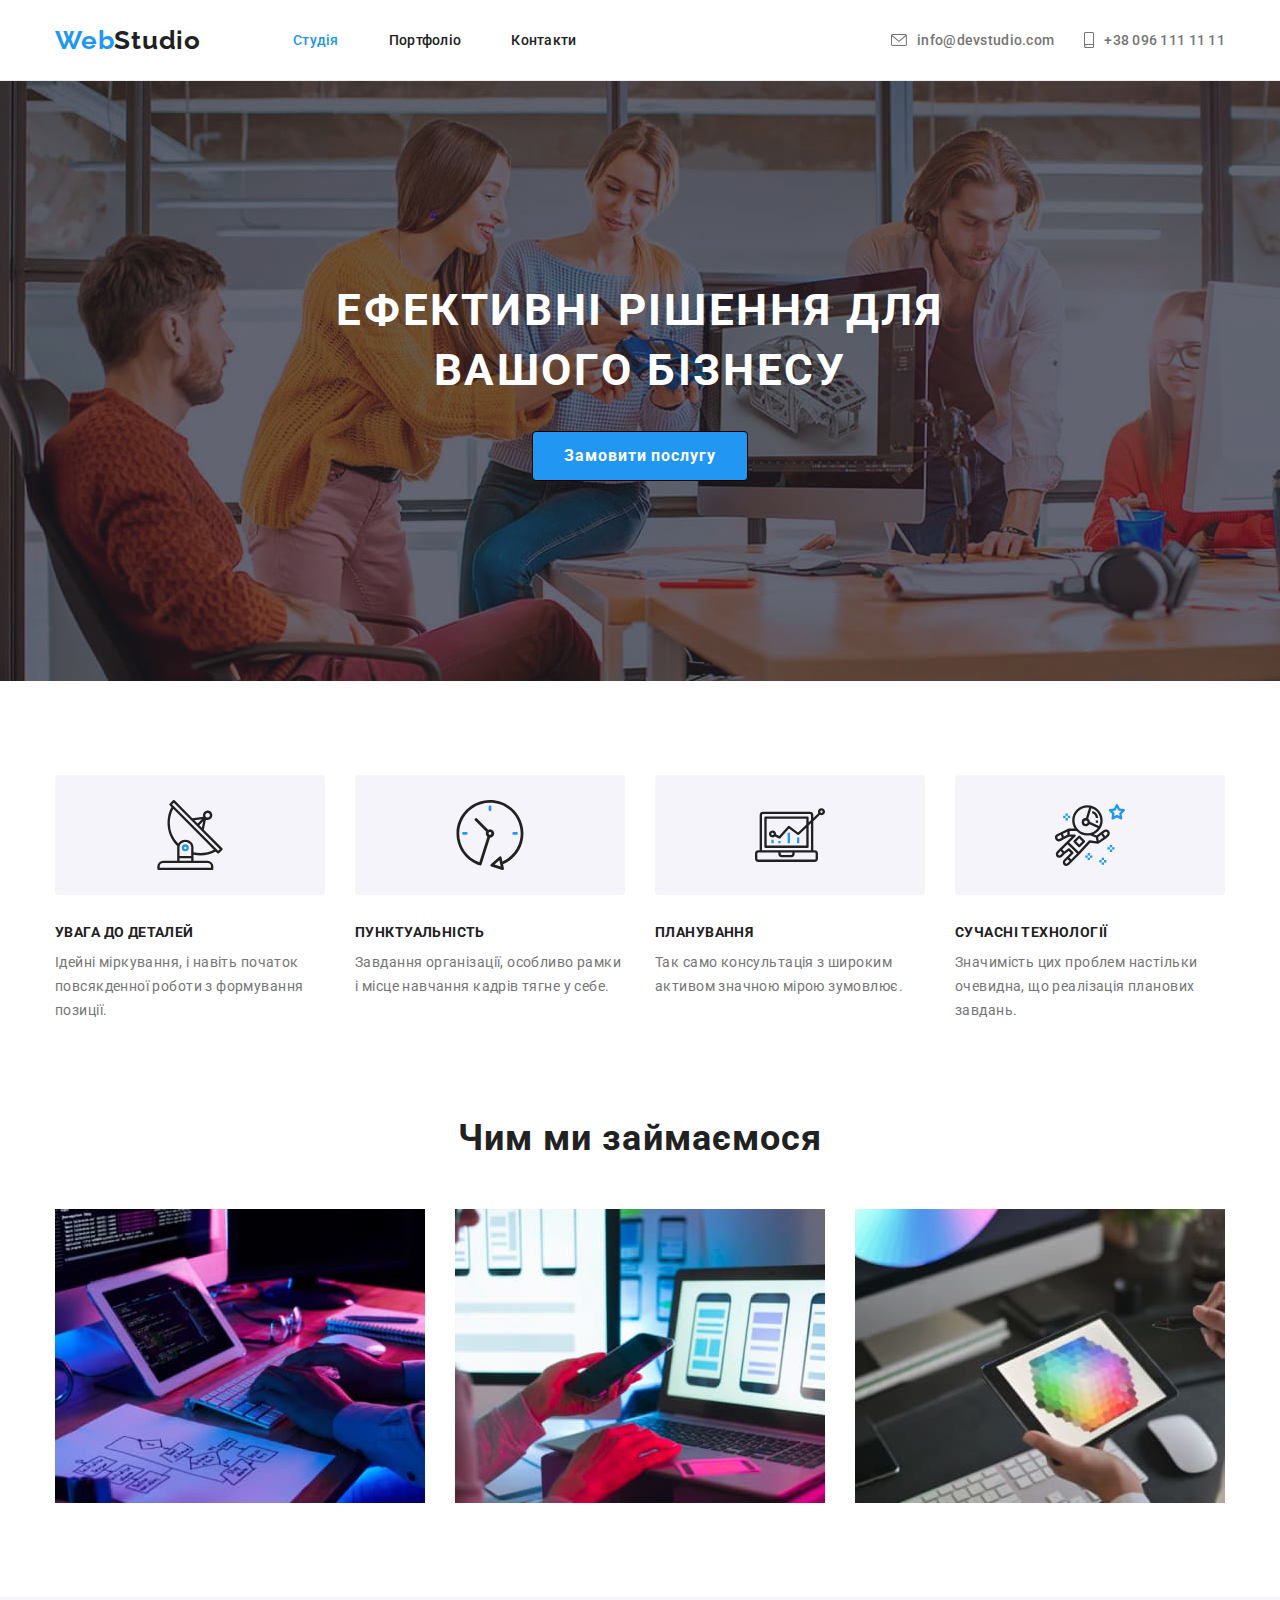
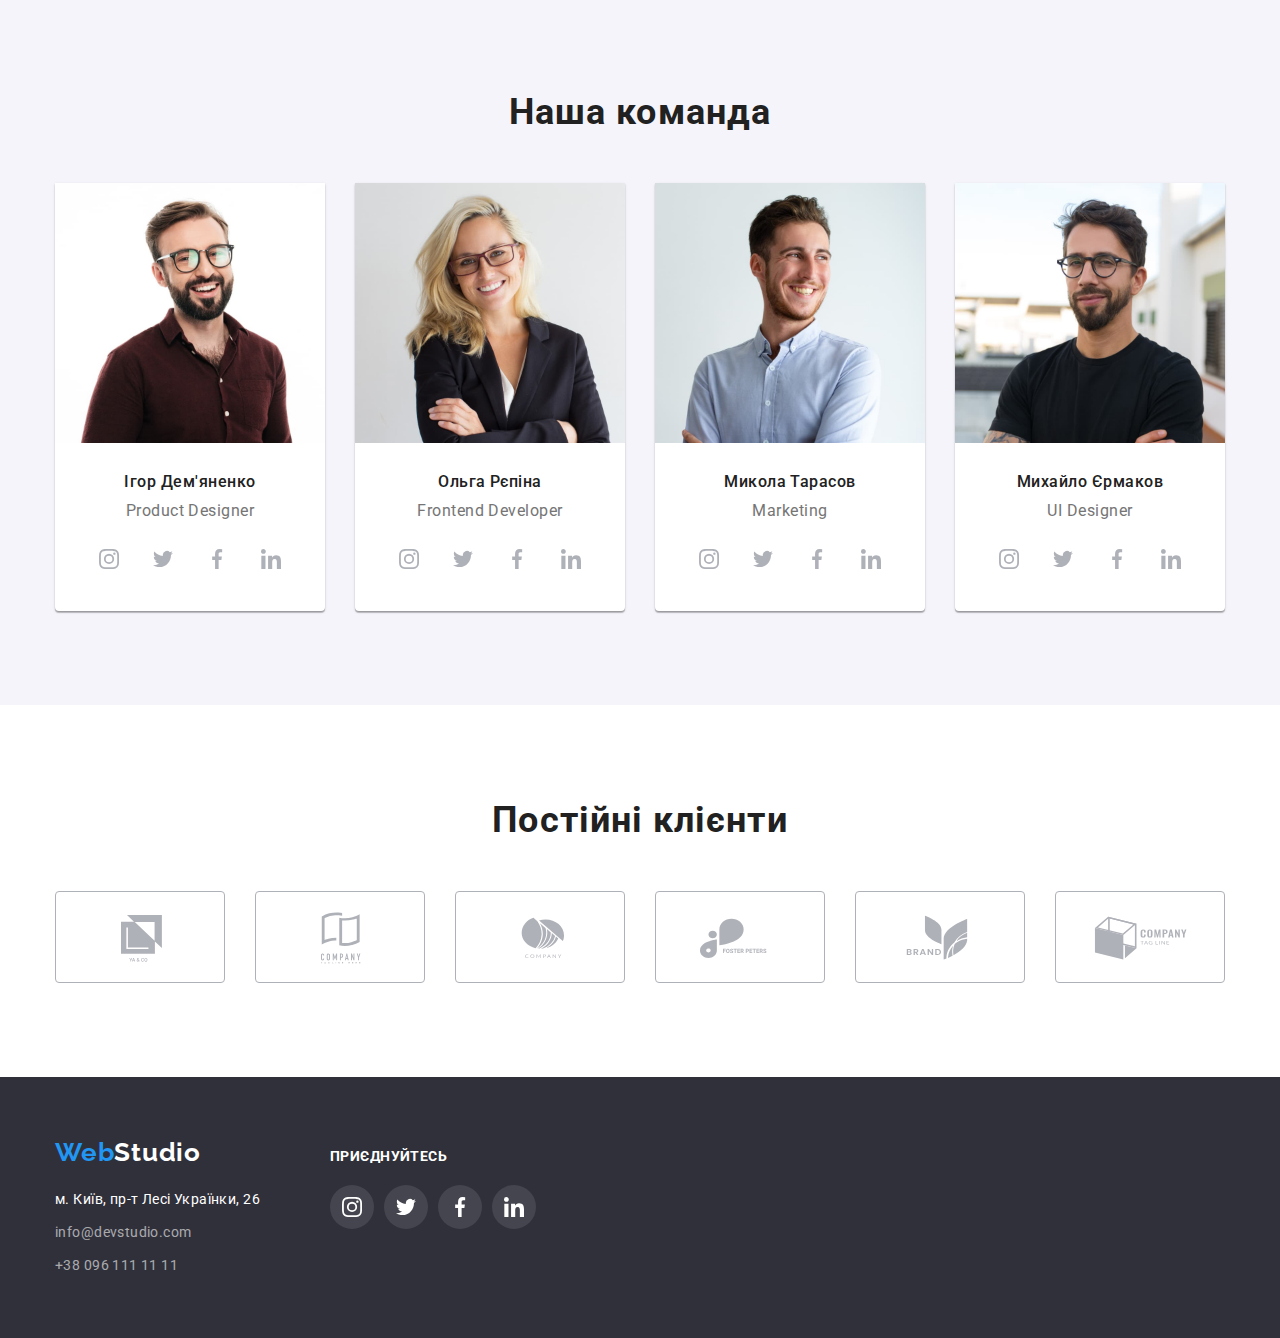
==== index.html @ eab14b0d "HomeWork-4" ====
<!DOCTYPE html>
<html lang="uk">
  <head>
    <meta charset="UTF-8" />
    <meta http-equiv="X-UA-Compatible" content="IE=edge" />
    <meta name="viewport" content="width=device-width, initial-scale=1.0" />
    <title>Студія</title>
    <link rel="preconnect" href="https://fonts.googleapis.com" />
    <link rel="preconnect" href="https://fonts.gstatic.com" crossorigin />
    <link
      href="https://fonts.googleapis.com/css2?family=Raleway:wght@700&family=Roboto:wght@400;500;700;900&display=swap"
      rel="stylesheet"
    />
    <link
      rel="stylesheet"
      href="https://cdnjs.cloudflare.com/ajax/libs/modern-normalize/1.1.0/modern-normalize.min.css"
    />
    <link rel="stylesheet" href="./css/styles.css" />
  </head>

  <body>
    <!-- Site navigation -->
    <header class="header">
      <div class="container header-container">
        <nav class="main-nav">
          <a href="./index.html" class="logo">Web<span>Studio</span></a>
          <ul class="site-nav">
            <li class="current item"><a class="link" href="./index.html">Студія</a></li>
            <li class="item"><a class="link" href="./portfolio.html">Портфоліо</a></li>
            <li class="item"><a class="link" href="#">Контакти</a></li>
          </ul>
        </nav>
        <!-- Authorization -->
        <ul class="auth-nav">
          <li class="item">
            <a class="link" href="mailto:info@devstudio.com">
              <svg class="icon-envelope">
                <use href="./images/icons.svg#icon-envelope"></use>
              </svg>
              info@devstudio.com</a
            >
          </li>
          <li class="item">
            <a class="link" href="tel:+380961111111">
              <svg class="icon-smartphone">
                <use href="./images/icons.svg#icon-smartphone"></use>
              </svg>
              +38 096 111 11 11</a
            >
          </li>
        </ul>
      </div>
    </header>
    <main>
      <section class="hero">
        <div class="container">
          <h1 class="hero-title">Ефективні рішення для вашого бізнесу</h1>
          <button type="button" class="button-studio">Замовити послугу</button>
        </div>
      </section>
      <section class="benefits section">
        <div class="container">
          <h2 hidden>Наші переваги</h2>
          <ul class="details">
            <li class="item">
              <div class="background-icon">
                <svg class="icon-antenna">
                  <use href="./images/icons.svg#icon-antenna"></use>
                </svg>
              </div>
              <h3 class="title">УВАГА ДО ДЕТАЛЕЙ</h3>
              <p class="paragraph">
                Ідейні міркування, і навіть початок повсякденної роботи з формування позиції.
              </p>
            </li>
            <li class="item">
              <div class="background-icon">
                <svg class="icon-clock">
                  <use href="./images/icons.svg#icon-clock"></use>
                </svg>
              </div>
              <h3 class="title">ПУНКТУАЛЬНІСТЬ</h3>
              <p class="paragraph">
                Завдання організації, особливо рамки і місце навчання кадрів тягне у себе.
              </p>
            </li>
            <li class="item">
              <div class="background-icon">
                <svg class="icon-diagram">
                  <use href="./images/icons.svg#icon-diagram"></use>
                </svg>
              </div>
              <h3 class="title">ПЛАНУВАННЯ</h3>
              <p class="paragraph">
                Так само консультація з широким активом значною мірою зумовлює.
              </p>
            </li>
            <li class="item">
              <div class="background-icon">
                <svg class="icon-astronaut">
                  <use href="./images/icons.svg#icon-astronaut"></use>
                </svg>
              </div>
              <h3 class="title">СУЧАСНІ ТЕХНОЛОГІЇ</h3>
              <p class="paragraph">
                Значимість цих проблем настільки очевидна, що реалізація планових завдань.
              </p>
            </li>
          </ul>
        </div>
      </section>
      <section class="working section no-padding">
        <div class="container">
          <h2 class="crew">Чим ми займаємося</h2>
          <ul class="images">
            <li><img src="images/box1.jpg" alt="руки на ноутбуці" width="370" /></li>
            <li><img src="images/box2.jpg" alt="смартфон на ноутбук" width="370" /></li>
            <li><img src="images/box3.jpg" alt="руки та планшет" width="370" /></li>
          </ul>
        </div>
      </section>
      <section class="team section">
        <div class="container">
          <h2 class="crew">Наша команда</h2>
          <ul class="command">
            <li class="person">
              <img src="images/img4.jpg" alt="Ігор Дем'яненко" width="270" />
              <div class="person-padding">
                <h3 class="name">Ігор Дем'яненко</h3>
                <p class="rank">Product Designer</p>
              </div>
              <ul class="social-links">
                <li class="social-item">
                  <a class="social-link" href="">
                    <svg class="social-icon">
                      <use href="./images/icons.svg#icon-instagram"></use>
                    </svg>
                  </a>
                </li>
                <li class="social-item">
                  <a class="social-link" href="">
                    <svg class="social-icon">
                      <use href="./images/icons.svg#icon-twitter"></use>
                    </svg>
                  </a>
                </li>
                <li class="social-item">
                  <a class="social-link" href="">
                    <svg class="social-icon">
                      <use href="./images/icons.svg#icon-facebook"></use>
                    </svg>
                  </a>
                </li>
                <li class="social-item">
                  <a class="social-link" href="">
                    <svg class="social-icon">
                      <use href="./images/icons.svg#icon-linkedin"></use>
                    </svg>
                  </a>
                </li>
              </ul>
            </li>
            <li class="person">
              <img src="images/img1.jpg" alt="Ольга Рєпіна" width="270" />
              <div class="person-padding">
                <h3 class="name">Ольга Рєпіна</h3>
                <p class="rank">Frontend Developer</p>
              </div>
              <ul class="social-links">
                <li class="social-item">
                  <a class="social-link" href="">
                    <svg class="social-icon">
                      <use href="./images/icons.svg#icon-instagram"></use>
                    </svg>
                  </a>
                </li>
                <li class="social-item">
                  <a class="social-link" href="">
                    <svg class="social-icon">
                      <use href="./images/icons.svg#icon-twitter"></use>
                    </svg>
                  </a>
                </li>
                <li class="social-item">
                  <a class="social-link" href="">
                    <svg class="social-icon">
                      <use href="./images/icons.svg#icon-facebook"></use>
                    </svg>
                  </a>
                </li>
                <li class="social-item">
                  <a class="social-link" href="">
                    <svg class="social-icon">
                      <use href="./images/icons.svg#icon-linkedin"></use>
                    </svg>
                  </a>
                </li>
              </ul>
            </li>
            <li class="person">
              <img src="images/img2.jpg" alt="Микола Тарасов" width="270" />
              <div class="person-padding">
                <h3 class="name">Микола Тарасов</h3>
                <p class="rank">Marketing</p>
              </div>
              <ul class="social-links">
                <li class="social-item">
                  <a class="social-link" href="">
                    <svg class="social-icon">
                      <use href="./images/icons.svg#icon-instagram"></use>
                    </svg>
                  </a>
                </li>
                <li class="social-item">
                  <a class="social-link" href="">
                    <svg class="social-icon">
                      <use href="./images/icons.svg#icon-twitter"></use>
                    </svg>
                  </a>
                </li>
                <li class="social-item">
                  <a class="social-link" href="">
                    <svg class="social-icon">
                      <use href="./images/icons.svg#icon-facebook"></use>
                    </svg>
                  </a>
                </li>
                <li class="social-item">
                  <a class="social-link" href="">
                    <svg class="social-icon">
                      <use href="./images/icons.svg#icon-linkedin"></use>
                    </svg>
                  </a>
                </li>
              </ul>
            </li>
            <li class="person">
              <img src="images/img3.jpg" alt="Михайло Єрмаков" width="270" />
              <div class="person-padding">
                <h3 class="name">Михайло Єрмаков</h3>
                <p class="rank">UI Designer</p>
              </div>
              <ul class="social-links">
                <li class="social-item">
                  <a class="social-link" href="">
                    <svg class="social-icon">
                      <use href="./images/icons.svg#icon-instagram"></use>
                    </svg>
                  </a>
                </li>
                <li class="social-item">
                  <a class="social-link" href="">
                    <svg class="social-icon">
                      <use href="./images/icons.svg#icon-twitter"></use>
                    </svg>
                  </a>
                </li>
                <li class="social-item">
                  <a class="social-link" href="">
                    <svg class="social-icon">
                      <use href="./images/icons.svg#icon-facebook"></use>
                    </svg>
                  </a>
                </li>
                <li class="social-item">
                  <a class="social-link" href="">
                    <svg class="social-icon">
                      <use href="./images/icons.svg#icon-linkedin"></use>
                    </svg>
                  </a>
                </li>
              </ul>
            </li>
          </ul>
        </div>
      </section>
      <section class="partners section">
        <div class="container">
          <h2 class="partners-title">Постійні клієнти</h2>
          <ul class="partners-list">
            <li>
              <a href="" class="company-link">
                <svg class="company-icon company-one">
                  <use href="./images/icons.svg#icon-group1"></use>
                </svg>
              </a>
            </li>
            <li>
              <a href="" class="company-link">
                <svg class="company-icon company-two">
                  <use href="./images/icons.svg#icon-group2"></use>
                </svg>
              </a>
            </li>
            <li>
              <a href="" class="company-link">
                <svg class="company-icon company-three">
                  <use href="./images/icons.svg#icon-group3"></use>
                </svg>
              </a>
            </li>
            <li>
              <a href="" class="company-link">
                <svg class="company-icon company-four">
                  <use href="./images/icons.svg#icon-group4"></use>
                </svg>
              </a>
            </li>
            <li>
              <a href="" class="company-link">
                <svg class="company-icon company-five">
                  <use href="./images/icons.svg#icon-group5"></use>
                </svg>
              </a>
            </li>
            <li>
              <a href="" class="company-link">
                <svg class="company-icon company-six">
                  <use href="./images/icons.svg#icon-group6"></use>
                </svg>
              </a>
            </li>
          </ul>
        </div>
      </section>

      <!--  Footer  -->
    </main>
    <footer class="footer">
      <div class="container wrapper">
        <div class="address-frapper">
          <a class="logo-two" href="./index.html">Web<span>Studio</span></a>
          <address class="footer-address">
            <ul class="contacts">
              <!-- Adress -->
              <li class="adress-item">
                <a
                  class="city"
                  href="https://goo.gl/maps/CPtrU1FHBa2aNyZL9"
                  target="_blank"
                  rel="noopener noreferrer nofollow"
                  >м. Київ, пр-т Лесі Українки, 26</a
                >
              </li>
              <!-- Mail -->
              <li class="adress-item">
                <a class="mail" href="mailto:info@devstudio.com">info@devstudio.com</a>
              </li>
              <li class="adress-item">
                <a class="phone" href="tel:+380961111111">+38 096 111 11 11</a>
              </li>
            </ul>
          </address>
        </div>

        <div class="join">
          <h3 class="join-title">Приєднуйтесь</h3>
          <ul class="footer-social-links">
            <li class="social-item">
              <a class="social-link-footer" href="">
                <svg class="social-icon-footer">
                  <use href="./images/icons.svg#icon-instagram"></use>
                </svg>
              </a>
            </li>
            <li class="social-item">
              <a class="social-link-footer" href="">
                <svg class="social-icon-footer">
                  <use href="./images/icons.svg#icon-twitter"></use>
                </svg>
              </a>
            </li>
            <li class="social-item">
              <a class="social-link-footer" href="">
                <svg class="social-icon-footer">
                  <use href="./images/icons.svg#icon-facebook"></use>
                </svg>
              </a>
            </li>
            <li class="social-item">
              <a class="social-link-footer" href="">
                <svg class="social-icon-footer">
                  <use href="./images/icons.svg#icon-linkedin"></use>
                </svg>
              </a>
            </li>
          </ul>
        </div>
      </div>
    </footer>
  </body>
</html>
---- css/styles.css ----
:root {
  --primary-text-color: #212121;
  --title-text-color: #757575;
  --accent-color: #2196f3;
  --primary-white-color: #ffffff;
}

body {
  font-family: Roboto, Raleway, sans-serif;
  color: var(--primary-text-color);
  background-color: var(--primary-white-color);
}
.container {
  width: 1200px;
  padding-left: 15px;
  padding-right: 15px;
  margin-left: auto;
  margin-right: auto;
}

h1,
h2,
h3,
p,
ul {
  margin: 0;
  padding: 0;
}

li {
  list-style: none;
}

a {
  text-decoration: none;
  color: currentColor;
}

.main-nav {
  display: flex;
  align-items: center;
}
.header {
  border-bottom: 1px solid #ececec;
}
.header-container {
  display: flex;
  align-items: center;
}
/* LOGO */

.logo {
  color: #2196f3;
  font-family: Raleway, sans-serif;
  font-weight: 700;
  font-size: 26px;
  line-height: 1.19;
  letter-spacing: 0.03em;
}

.logo span {
  color: #212121;
}

/* Site navigation */
.site-nav {
  display: flex;
  margin-left: 92px;
}

.site-nav .item:not(:last-child) {
  margin-right: 50px;
}

.site-nav .link {
  display: block;
  font-weight: 500;
  font-size: 14px;
  line-height: 1.17;
  letter-spacing: 0.02em;
  padding: 32px 0;
}

.site-nav .link:hover,
.site-nav .link:focus {
  color: var(--accent-color);
}

/* Authorization */
.auth-nav .link {
  color: var(--title-text-color);
  font-weight: 500;
  font-size: 14px;
  line-height: 1.17;
  letter-spacing: 0.02em;
}

.auth-nav .link:hover,
.auth-nav .link:focus {
  color: var(--accent-color);
}

.auth-nav {
  display: flex;
  gap: 30px;
  margin-left: auto;
  align-items: center;
}

.icon-envelope {
  width: 16px;
  height: 12px;
  margin-right: 10px;
  fill: currentColor;
}

.icon-envelope:hover,
.icon-envelope:focus {
  fill: var(--accent-color);
}
.icon-smartphone {
  width: 10px;
  height: 16px;
  margin-right: 10px;
  fill: currentColor;
}

.icon-smartphone:hover,
.icon-smartphone:focus {
  fill: var(--accent-color);
}

/* -------------------Студія------------------------------- */

.site-nav .current {
  color: var(--accent-color);
}

.hero-title {
  font-size: 44px;
  line-height: 1.36;
  text-transform: uppercase;
  color: var(--primary-white-color);
  margin-left: auto;
  margin-right: auto;
  letter-spacing: 0.06em;
  width: 696px;
}

.hero {
  text-align: center;
  background-color: #2f303a;
  background-image: linear-gradient(to right, rgba(47, 48, 58, 0.4), rgba(47, 48, 58, 0.4)),
    url('../images/hero.jpg');
  padding: 200px 0;
  max-width: 1600px;
  height: 600px;
  margin-left: auto;
  margin-right: auto;
}

.button-studio {
  background-color: var(--accent-color);
  color: var(--primary-white-color);
  cursor: pointer;
  font-family: inherit;
  font-weight: 700;
  font-size: 16px;
  line-height: 1.88;
  letter-spacing: 0.06em;
  border-radius: 4px;
  border: 1px solid #000000;
  padding: 9px 31px;
  margin-top: 30px;
}

.benefits .title {
  font-size: 14px;
  line-height: 1.14;
  text-transform: uppercase;
  letter-spacing: 0.03em;
}
.benefits .paragraph {
  font-size: 14px;
  line-height: 1.71;
  color: var(--title-text-color);
  margin-top: 10px;
  letter-spacing: 0.03em;
}
.benefits .details {
  display: flex;
}

.benefits .item + .item {
  margin-left: 30px;
}
.benefits .item {
  width: 270px;
}

.icon-antenna,
.icon-clock,
.icon-diagram,
.icon-astronaut {
  width: 70px;
  height: 70px;
}

.background-icon {
  width: 270px;
  height: 120px;
  background-color: #f5f4fa;
  border-radius: 4px;
  margin-bottom: 30px;
  display: flex;
  justify-content: center;
  align-items: center;
}

.auth-nav .link {
  display: flex;
  align-items: center;
}

.images {
  display: flex;
  margin-top: 50px;
  gap: 30px;
}

/* ---------------------* COMMAND */

.command {
  display: flex;
  gap: 30px;
}
.command .person {
  text-align: center;
  background-color: var(--primary-white-color);
  box-shadow: 0px 1px 3px rgba(0, 0, 0, 0.12), 0px 1px 1px rgba(0, 0, 0, 0.14),
    0px 2px 1px rgba(0, 0, 0, 0.2);
  border-radius: 0px 0px 4px 4px;
}

.person-padding {
  padding: 30px 10px 16px;
}

.social-links {
  display: flex;
  justify-content: space-between;
  width: 206px;
  height: 44px;
  margin-left: auto;
  margin-right: auto;
  margin-bottom: 30px;
}

.working .crew,
.team .crew {
  font-size: 36px;
  line-height: 1.17;
  text-align: center;
  letter-spacing: 0.03em;
}
.team .name {
  font-weight: 500;
  font-size: 16px;
  line-height: 1.18;
  letter-spacing: 0.03em;
}
.team .rank {
  color: var(--title-text-color);
  font-weight: 400;
  line-height: 1.18;
  margin-top: 10px;
  letter-spacing: 0.03em;
}

.team .crew {
  margin-bottom: 50px;
}

.team {
  background-color: #f5f4fa;
}

/* SOCIAL LINKS*/

.social-icon {
  width: 20px;
  height: 20px;
  margin: 12px;
  fill: #afb1b8;
}

.social-link:hover .social-icon,
.social-link:focus .social-icon {
  fill: #ffffff;
}

.social-link {
  display: block;
  width: 44px;
  height: 44px;
  border: none;
  border-radius: 50%;
}

.social-link:hover,
.social-link:focus {
  background-color: var(--accent-color);
}

/* ------------------------------------------- */

.section {
  padding: 94px 0;
}
.no-padding {
  padding-top: 0;
}

.partners-title {
  font-size: 36px;
  line-height: 1.17;
  text-align: center;
  letter-spacing: 0.03em;
  color: var(--primary-text-color);
  margin-bottom: 50px;
}

/* ----------------------Portfolio-------------------- */

/* Filter */
.button {
  font-family: inherit;
  margin-bottom: 50px;
  display: flex;
  gap: 8px;
  justify-content: center;
}

.headline:hover,
.headline:focus {
  color: var(--primary-white-color);
  background-color: var(--accent-color);
  cursor: pointer;
  border-radius: 4px;
  border: 0px solid transparent;
  box-shadow: 0px 3px 1px rgba(0, 0, 0, 0.1), 0px 1px 2px rgba(0, 0, 0, 0.08),
    0px 2px 2px rgba(0, 0, 0, 0.12);
}

.headline {
  text-align: center;
  font-size: 16px;
  font-weight: 500;
  line-height: 1.63;
  padding: 6px 22px;
  border: 0px solid transparent;
  border-radius: 4px;
  letter-spacing: 0.03em;
}

/* Section */
.section-list .caption {
  color: var(--primary-text-color);
  font-size: 18px;
  line-height: 2;
  letter-spacing: 0.06em;
  margin-bottom: 4px;
}

.section-title {
  display: flex;
  flex-wrap: wrap;
  gap: 30px;
}

.section-list {
  width: 370px;
}

.section-list:hover,
.section-list:focus {
  box-shadow: 0px 1px 1px rgba(0, 0, 0, 0.12), 0px 4px 4px rgba(0, 0, 0, 0.06),
    1px 4px 6px rgba(0, 0, 0, 0.16);
}
.section-title .article {
  color: var(--title-text-color);
  font-size: 16px;
  line-height: 1.88;
  letter-spacing: 0.03em;
}

.description {
  padding: 20px 24px;
  border: 1px solid #eeeeee;
  border-top: none;
}

img {
  display: block;
}

/* ---------------------COMPANY--------------------- */

.partners-list {
  display: flex;
  align-items: center;
  justify-content: center;
  gap: 30px;
}

.company-icon {
  fill: #afb1b8;
}

.company-one {
  width: 41px;
  height: 47px;
  margin: 23px 65px;
}

.company-two {
  width: 40px;
  height: 52px;
  margin: 20px 65px;
}
.company-three {
  width: 43.5px;
  height: 41.2px;
  margin: 25px 65px;
}
.company-four {
  width: 84.4px;
  height: 40.6px;
  margin: 26px 43px;
}
.company-five {
  width: 62.5px;
  height: 45.4px;
  margin: 23px 50px;
}
.company-six {
  width: 93.8px;
  height: 43.9px;
  margin: 24px 38px;
}

.company-link:hover,
.company-link:focus {
  border-color: var(--accent-color);
}

.company-link:hover .company-icon,
.company-link:focus .company-icon {
  fill: var(--accent-color);
}

.company-link {
  display: block;
  width: 170px;
  height: 92px;
  border: 1px solid #afb1b8;
  border-radius: 4px;
}

/* --------------------------------Footer */

.footer {
  background-color: #2f303a;
  padding: 60px 0;
}

.logo-two {
  color: #2196f3;
  font-family: Raleway, sans-serif;
  font-weight: 700;
  font-size: 26px;
  line-height: 1.19;
  letter-spacing: 0.03em;
}

.logo-two span {
  color: #ffffff;
}

.adress-item:not(:last-child) {
  margin-bottom: 9px;
}

.footer-address {
  font-style: normal;
  margin-top: 20px;
}

.join {
  display: block;
  width: 206px;
  margin-left: 70px;
  margin-top: 12px;
}

.join-title {
  font-size: 14px;
  line-height: 1.14;
  letter-spacing: 0.03em;
  text-transform: uppercase;
  color: var(--primary-white-color);
}

.wrapper {
  display: flex;
}

.city {
  color: var(--primary-white-color);
  font-size: 14px;
  line-height: 1.71;
  letter-spacing: 0.03em;
}

.mail,
.phone {
  color: rgba(255, 255, 255, 0.6);
  letter-spacing: 0.03em;
  font-size: 14px;
  line-height: 1.71;
  letter-spacing: 0.03em;
}

.mail:hover,
.mail:focus {
  color: var(--accent-color);
}

.phone:hover,
.phone:focus {
  color: var(--accent-color);
}

.footer-social-links {
  display: flex;
  padding-top: 20px;
  justify-content: space-between;
}

.social-link-footer {
  display: block;
  width: 44px;
  height: 44px;
  border: none;
  border-radius: 50%;
  background-color: rgba(255, 255, 255, 0.1);
}
.social-link-footer:hover,
.social-link-footer:focus {
  background-color: var(--accent-color);
}
.social-icon-footer {
  fill: #ffffff;
  width: 20px;
  height: 20px;
  margin: 12px;
}
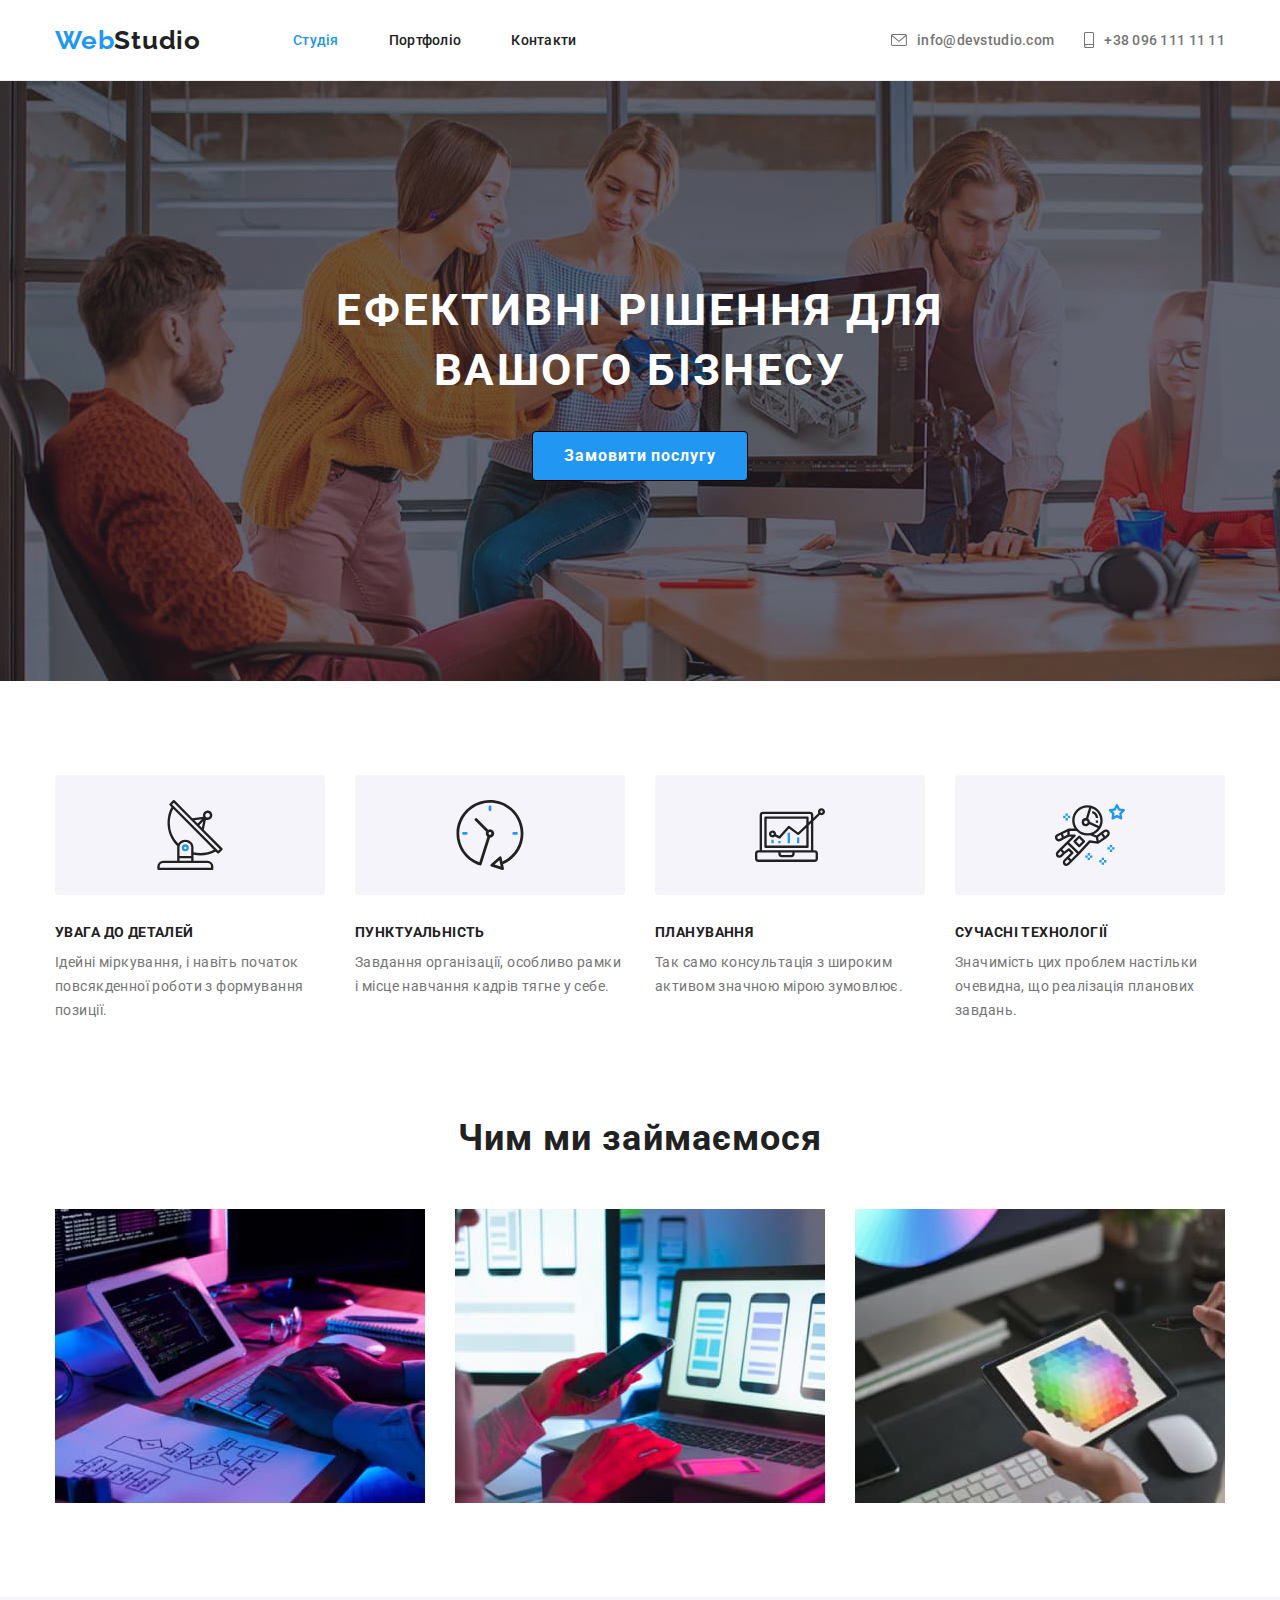
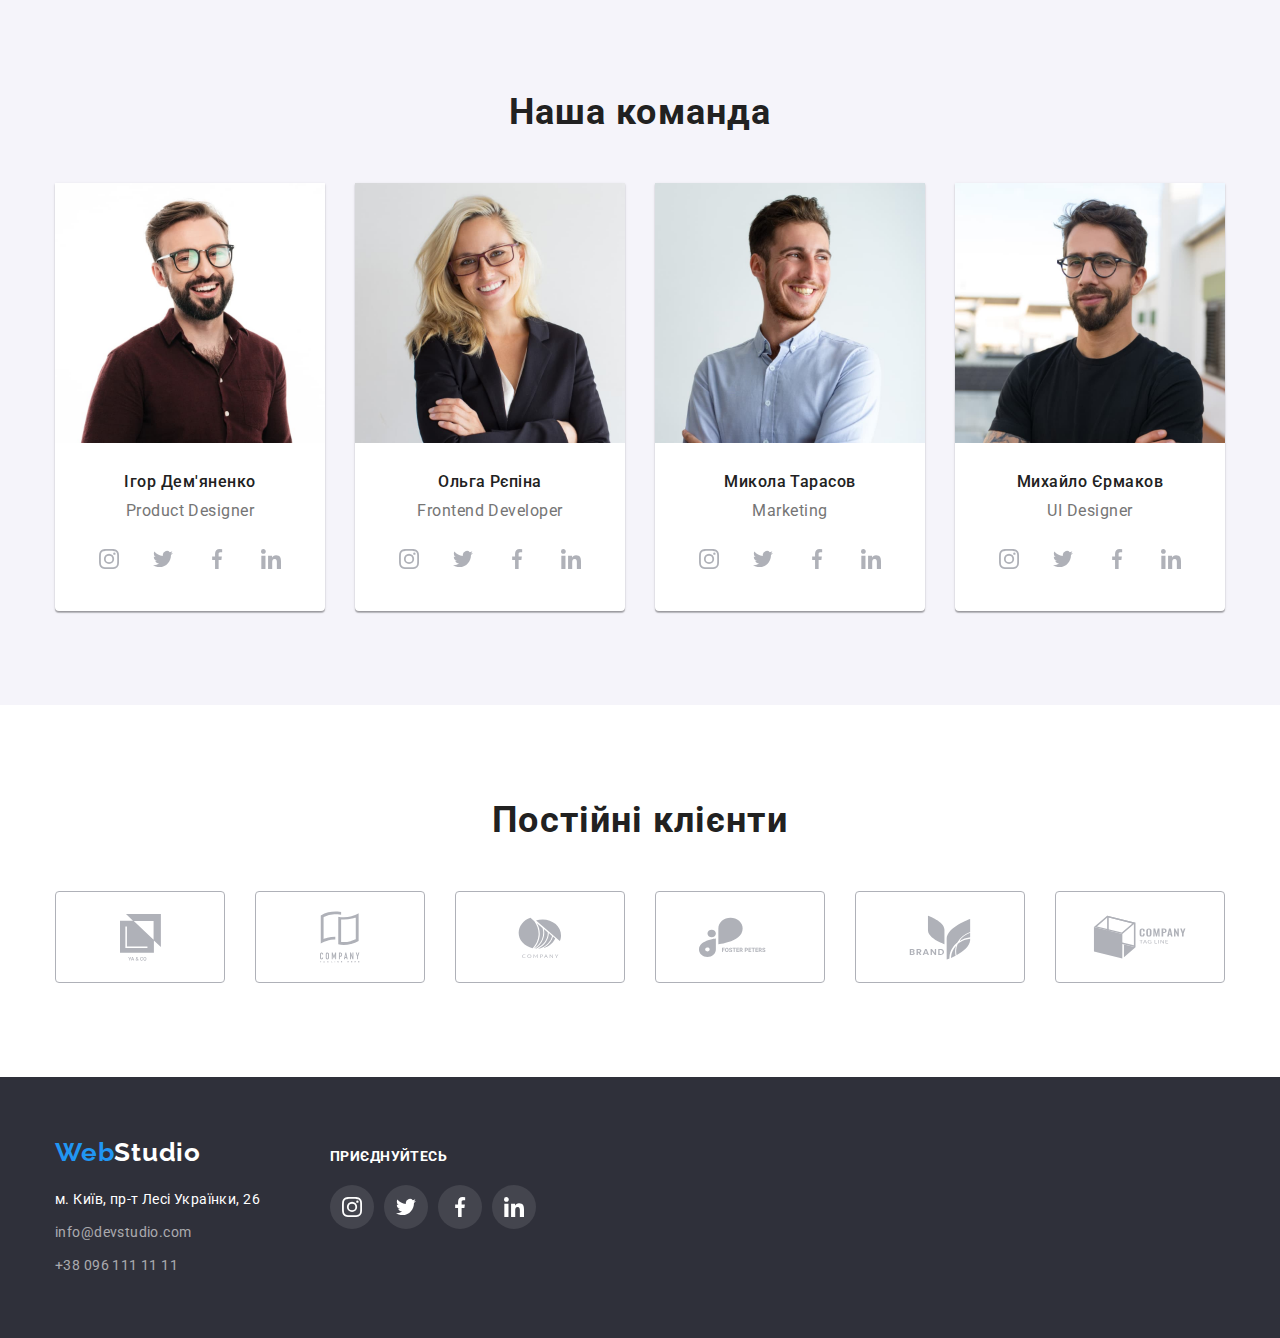
==== commit 3f96ba86: "HomeWork-4(v2)" ====
--- a/index.html
+++ b/index.html
@@ -128,148 +128,148 @@
               <div class="person-padding">
                 <h3 class="name">Ігор Дем'яненко</h3>
                 <p class="rank">Product Designer</p>
-              </div>
-              <ul class="social-links">
-                <li class="social-item">
-                  <a class="social-link" href="">
-                    <svg class="social-icon">
-                      <use href="./images/icons.svg#icon-instagram"></use>
-                    </svg>
-                  </a>
-                </li>
-                <li class="social-item">
-                  <a class="social-link" href="">
-                    <svg class="social-icon">
-                      <use href="./images/icons.svg#icon-twitter"></use>
-                    </svg>
-                  </a>
-                </li>
-                <li class="social-item">
-                  <a class="social-link" href="">
-                    <svg class="social-icon">
-                      <use href="./images/icons.svg#icon-facebook"></use>
-                    </svg>
-                  </a>
-                </li>
-                <li class="social-item">
-                  <a class="social-link" href="">
-                    <svg class="social-icon">
-                      <use href="./images/icons.svg#icon-linkedin"></use>
-                    </svg>
-                  </a>
-                </li>
-              </ul>
+                <ul class="social-links">
+                  <li class="social-item">
+                    <a class="social-link" href="">
+                      <svg class="social-icon">
+                        <use href="./images/icons.svg#icon-instagram"></use>
+                      </svg>
+                    </a>
+                  </li>
+                  <li class="social-item">
+                    <a class="social-link" href="">
+                      <svg class="social-icon">
+                        <use href="./images/icons.svg#icon-twitter"></use>
+                      </svg>
+                    </a>
+                  </li>
+                  <li class="social-item">
+                    <a class="social-link" href="">
+                      <svg class="social-icon">
+                        <use href="./images/icons.svg#icon-facebook"></use>
+                      </svg>
+                    </a>
+                  </li>
+                  <li class="social-item">
+                    <a class="social-link" href="">
+                      <svg class="social-icon">
+                        <use href="./images/icons.svg#icon-linkedin"></use>
+                      </svg>
+                    </a>
+                  </li>
+                </ul>
+              </div>
             </li>
             <li class="person">
               <img src="images/img1.jpg" alt="Ольга Рєпіна" width="270" />
               <div class="person-padding">
                 <h3 class="name">Ольга Рєпіна</h3>
                 <p class="rank">Frontend Developer</p>
-              </div>
-              <ul class="social-links">
-                <li class="social-item">
-                  <a class="social-link" href="">
-                    <svg class="social-icon">
-                      <use href="./images/icons.svg#icon-instagram"></use>
-                    </svg>
-                  </a>
-                </li>
-                <li class="social-item">
-                  <a class="social-link" href="">
-                    <svg class="social-icon">
-                      <use href="./images/icons.svg#icon-twitter"></use>
-                    </svg>
-                  </a>
-                </li>
-                <li class="social-item">
-                  <a class="social-link" href="">
-                    <svg class="social-icon">
-                      <use href="./images/icons.svg#icon-facebook"></use>
-                    </svg>
-                  </a>
-                </li>
-                <li class="social-item">
-                  <a class="social-link" href="">
-                    <svg class="social-icon">
-                      <use href="./images/icons.svg#icon-linkedin"></use>
-                    </svg>
-                  </a>
-                </li>
-              </ul>
+                <ul class="social-links">
+                  <li class="social-item">
+                    <a class="social-link" href="">
+                      <svg class="social-icon">
+                        <use href="./images/icons.svg#icon-instagram"></use>
+                      </svg>
+                    </a>
+                  </li>
+                  <li class="social-item">
+                    <a class="social-link" href="">
+                      <svg class="social-icon">
+                        <use href="./images/icons.svg#icon-twitter"></use>
+                      </svg>
+                    </a>
+                  </li>
+                  <li class="social-item">
+                    <a class="social-link" href="">
+                      <svg class="social-icon">
+                        <use href="./images/icons.svg#icon-facebook"></use>
+                      </svg>
+                    </a>
+                  </li>
+                  <li class="social-item">
+                    <a class="social-link" href="">
+                      <svg class="social-icon">
+                        <use href="./images/icons.svg#icon-linkedin"></use>
+                      </svg>
+                    </a>
+                  </li>
+                </ul>
+              </div>
             </li>
             <li class="person">
               <img src="images/img2.jpg" alt="Микола Тарасов" width="270" />
               <div class="person-padding">
                 <h3 class="name">Микола Тарасов</h3>
                 <p class="rank">Marketing</p>
-              </div>
-              <ul class="social-links">
-                <li class="social-item">
-                  <a class="social-link" href="">
-                    <svg class="social-icon">
-                      <use href="./images/icons.svg#icon-instagram"></use>
-                    </svg>
-                  </a>
-                </li>
-                <li class="social-item">
-                  <a class="social-link" href="">
-                    <svg class="social-icon">
-                      <use href="./images/icons.svg#icon-twitter"></use>
-                    </svg>
-                  </a>
-                </li>
-                <li class="social-item">
-                  <a class="social-link" href="">
-                    <svg class="social-icon">
-                      <use href="./images/icons.svg#icon-facebook"></use>
-                    </svg>
-                  </a>
-                </li>
-                <li class="social-item">
-                  <a class="social-link" href="">
-                    <svg class="social-icon">
-                      <use href="./images/icons.svg#icon-linkedin"></use>
-                    </svg>
-                  </a>
-                </li>
-              </ul>
+                <ul class="social-links">
+                  <li class="social-item">
+                    <a class="social-link" href="">
+                      <svg class="social-icon">
+                        <use href="./images/icons.svg#icon-instagram"></use>
+                      </svg>
+                    </a>
+                  </li>
+                  <li class="social-item">
+                    <a class="social-link" href="">
+                      <svg class="social-icon">
+                        <use href="./images/icons.svg#icon-twitter"></use>
+                      </svg>
+                    </a>
+                  </li>
+                  <li class="social-item">
+                    <a class="social-link" href="">
+                      <svg class="social-icon">
+                        <use href="./images/icons.svg#icon-facebook"></use>
+                      </svg>
+                    </a>
+                  </li>
+                  <li class="social-item">
+                    <a class="social-link" href="">
+                      <svg class="social-icon">
+                        <use href="./images/icons.svg#icon-linkedin"></use>
+                      </svg>
+                    </a>
+                  </li>
+                </ul>
+              </div>
             </li>
             <li class="person">
               <img src="images/img3.jpg" alt="Михайло Єрмаков" width="270" />
               <div class="person-padding">
                 <h3 class="name">Михайло Єрмаков</h3>
                 <p class="rank">UI Designer</p>
-              </div>
-              <ul class="social-links">
-                <li class="social-item">
-                  <a class="social-link" href="">
-                    <svg class="social-icon">
-                      <use href="./images/icons.svg#icon-instagram"></use>
-                    </svg>
-                  </a>
-                </li>
-                <li class="social-item">
-                  <a class="social-link" href="">
-                    <svg class="social-icon">
-                      <use href="./images/icons.svg#icon-twitter"></use>
-                    </svg>
-                  </a>
-                </li>
-                <li class="social-item">
-                  <a class="social-link" href="">
-                    <svg class="social-icon">
-                      <use href="./images/icons.svg#icon-facebook"></use>
-                    </svg>
-                  </a>
-                </li>
-                <li class="social-item">
-                  <a class="social-link" href="">
-                    <svg class="social-icon">
-                      <use href="./images/icons.svg#icon-linkedin"></use>
-                    </svg>
-                  </a>
-                </li>
-              </ul>
+                <ul class="social-links">
+                  <li class="social-item">
+                    <a class="social-link" href="">
+                      <svg class="social-icon">
+                        <use href="./images/icons.svg#icon-instagram"></use>
+                      </svg>
+                    </a>
+                  </li>
+                  <li class="social-item">
+                    <a class="social-link" href="">
+                      <svg class="social-icon">
+                        <use href="./images/icons.svg#icon-twitter"></use>
+                      </svg>
+                    </a>
+                  </li>
+                  <li class="social-item">
+                    <a class="social-link" href="">
+                      <svg class="social-icon">
+                        <use href="./images/icons.svg#icon-facebook"></use>
+                      </svg>
+                    </a>
+                  </li>
+                  <li class="social-item">
+                    <a class="social-link" href="">
+                      <svg class="social-icon">
+                        <use href="./images/icons.svg#icon-linkedin"></use>
+                      </svg>
+                    </a>
+                  </li>
+                </ul>
+              </div>
             </li>
           </ul>
         </div>
@@ -354,7 +354,7 @@
         </div>
 
         <div class="join">
-          <h3 class="join-title">Приєднуйтесь</h3>
+          <h2 class="join-title">Приєднуйтесь</h3>
           <ul class="footer-social-links">
             <li class="social-item">
               <a class="social-link-footer" href="">
--- a/css/styles.css
+++ b/css/styles.css
@@ -243,17 +243,13 @@
 }
 
 .person-padding {
-  padding: 30px 10px 16px;
+  padding: 30px 10px;
 }
 
 .social-links {
   display: flex;
-  justify-content: space-between;
-  width: 206px;
-  height: 44px;
-  margin-left: auto;
-  margin-right: auto;
-  margin-bottom: 30px;
+  justify-content: center;
+  gap: 10px;
 }
 
 .working .crew,
@@ -271,9 +267,9 @@
 }
 .team .rank {
   color: var(--title-text-color);
-  font-weight: 400;
   line-height: 1.18;
   margin-top: 10px;
+  margin-bottom: 16px;
   letter-spacing: 0.03em;
 }
 
@@ -290,7 +286,6 @@
 .social-icon {
   width: 20px;
   height: 20px;
-  margin: 12px;
   fill: #afb1b8;
 }
 
@@ -300,11 +295,12 @@
 }
 
 .social-link {
-  display: block;
+  display: flex;
   width: 44px;
   height: 44px;
-  border: none;
   border-radius: 50%;
+  align-items: center;
+  justify-content: center;
 }
 
 .social-link:hover,
@@ -382,8 +378,12 @@
   width: 370px;
 }
 
-.section-list:hover,
-.section-list:focus {
+.portfolio-link {
+  display: block;
+}
+
+.portfolio-link:hover,
+.portfolio-link:focus {
   box-shadow: 0px 1px 1px rgba(0, 0, 0, 0.12), 0px 4px 4px rgba(0, 0, 0, 0.06),
     1px 4px 6px rgba(0, 0, 0, 0.16);
 }
@@ -420,33 +420,27 @@
 .company-one {
   width: 41px;
   height: 47px;
-  margin: 23px 65px;
 }
 
 .company-two {
   width: 40px;
   height: 52px;
-  margin: 20px 65px;
 }
 .company-three {
   width: 43.5px;
   height: 41.2px;
-  margin: 25px 65px;
 }
 .company-four {
   width: 84.4px;
   height: 40.6px;
-  margin: 26px 43px;
 }
 .company-five {
   width: 62.5px;
   height: 45.4px;
-  margin: 23px 50px;
 }
 .company-six {
   width: 93.8px;
   height: 43.9px;
-  margin: 24px 38px;
 }
 
 .company-link:hover,
@@ -460,11 +454,13 @@
 }
 
 .company-link {
-  display: block;
+  display: flex;
   width: 170px;
   height: 92px;
   border: 1px solid #afb1b8;
   border-radius: 4px;
+  align-items: center;
+  justify-content: center;
 }
 
 /* --------------------------------Footer */
@@ -495,12 +491,12 @@
   font-style: normal;
   margin-top: 20px;
 }
-
+.wrapper {
+  display: flex;
+  align-items: baseline;
+}
 .join {
-  display: block;
-  width: 206px;
   margin-left: 70px;
-  margin-top: 12px;
 }
 
 .join-title {
@@ -509,10 +505,6 @@
   letter-spacing: 0.03em;
   text-transform: uppercase;
   color: var(--primary-white-color);
-}
-
-.wrapper {
-  display: flex;
 }
 
 .city {
@@ -543,7 +535,8 @@
 
 .footer-social-links {
   display: flex;
-  padding-top: 20px;
+  gap: 10px;
+  margin-top: 20px;
   justify-content: space-between;
 }
 
